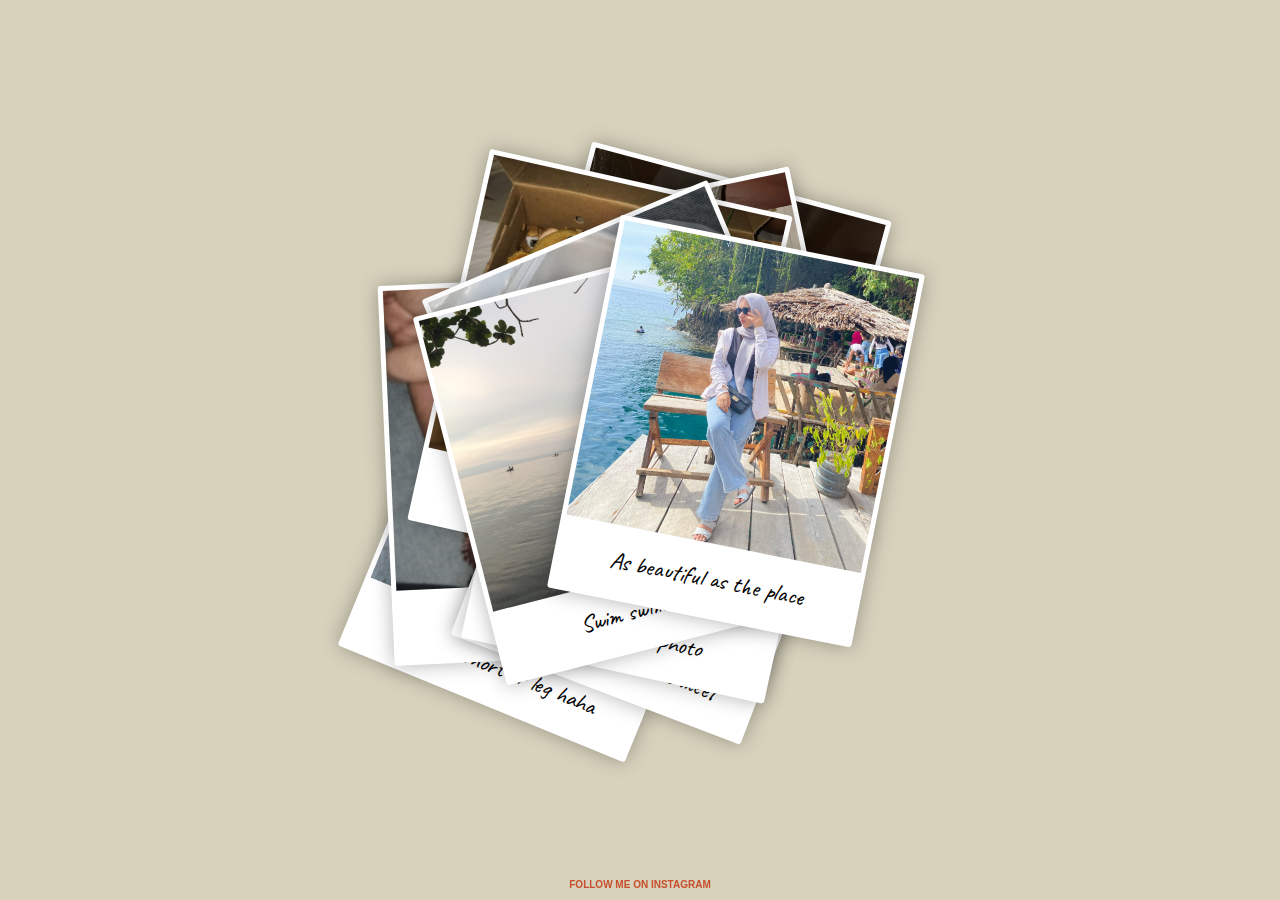
==== gallery.html @ 161fe461 "Add files via upload" ====
<!DOCTYPE html>
<html lang="en">

<head>
  <meta charset="UTF-8">
  <title>Gallery</title>
  <link rel="stylesheet" href="css/style.css">
  <link rel="shortcut icon" href="img/icon.png" type="image/x-icon">

</head>

<body>
  <div class="Container">

    <div class="Picture">
      <img class="Picture-img" src="/img/foto11.jpg" alt="" />
      <div class="Picture-note"><span>Syallu with Winda</span></div>
    </div>

    <div class="Picture">
      <img class="Picture-img" src="/img/foto10.jpg" alt="" />
      <div class="Picture-note"><span>look how short ur leg haha </span></div>
    </div>
    <div class="Picture">
      <img class="Picture-img" src="/img/foto1.jpg" alt="" />
      <div class="Picture-note"><span>As beautiful as the sunset</span></div>
    </div>
    <div class="Picture">
      <img class="Picture-img" src="/img/foto3.jpg" alt="" />
      <div class="Picture-note"><span>16-November-2023</span></div>
    </div>
    <div class="Picture">
      <img class="Picture-img" src="/img/foto4.jpg" alt="" />
      <div class="Picture-note"><span>Our couple bracelet</span></div>
    </div>
    <div class="Picture">
      <img class="Picture-img" src="/img/foto5.jpg" alt="" />
      <div class="Picture-note"><span>Love ur eyes since first meet</span></div>
    </div>
    <div class="Picture">
      <img class="Picture-img" src="/img/foto6.jpg" alt="" />
      <div class="Picture-note"><span>Oh hi there Syallu!</span></div>
    </div>
    <div class="Picture">
      <img class="Picture-img" src="/img/foto7.jpg" alt="" />
      <div class="Picture-note"><span>Really like this photo</span></div>
    </div>
    <div class="Picture">
      <img class="Picture-img" src="/img/foto8.jpg" alt="" />
      <div class="Picture-note"><span>My first birthday cake</span></div>
    </div>
    <div class="Picture">
      <img class="Picture-img" src="/img/foto9.jpg" alt="" />
      <div class="Picture-note"><span>Swim swim swim!</span></div>
    </div>
    <div class="Picture">
      <img class="Picture-img" src="/img/foto2.jpg" alt="" />
      <div class="Picture-note"><span>As beautiful as the place</span></div>
    </div>
  </div>

  <div class='instagram'>
    FOLLOW ME ON
    <a href='https://www.instagram.com/aliiwithahoodie/' target='_blank'>INSTAGRAM</a>

  </div>
  <script src="js/script.js"></script>

</body>

</html>
---- css/style.css ----
@import url("https://fonts.googleapis.com/css2?family=Caveat");
@import url("https://fonts.googleapis.com/css?family=Montserrat:400, 600");

.Container {
  position: absolute;
  top: 50%;
  left: 50%;
}

.Picture {
  display: inline-block;
  position: absolute;
  top: 0;
  left: 0;
  border: 5px solid #fff;
  border-radius: 3px;
  background: #fff;
  box-shadow: 0 0 20px rgba(0, 0, 0, 0.3);
  transform: translate(-50%, -50%);
  user-select: none;
  cursor: pointer;
}

.Picture-img {
  display: block;
  width: 300px;
  height: 300px;
  pointer-events: none;
}

.Picture-note {
  display: flex;
  align-items: center;
  justify-content: center;
  width: 300px;
  height: 70px;
  padding: 12px 24px;
  font-size: 1.5rem;
  text-align: center;
}

.Network {
  display: inline-block;
  padding: 0 5px;
}

.Network img {
  width: 1.5rem;
  aspect-ratio: 1 / 1;
  vertical-align: middle;
}

* {
  box-sizing: border-box;
}

body {
  margin: 0;
  font-family: 'Caveat', serif;
  overflow: hidden;
}

.Me {
  position: fixed;
  z-index: 15;
  bottom: 20px;
  left: 50%;
  color: #111;
  transform: translateX(-50%);
  font-weight: 700;
  text-align: center;
  opacity: 0.7;
}




.hero-btn {
  position: relative;
  width: 400px;
  margin: auto;
  height: 66px;
}

.hero-btn .btn {
  background-color: blueviolet;
  border: none;
  outline: none;
  text-decoration: none;
  text-transform: uppercase;
  color: #fff;
  display: inline-block;
  width: 400px;
  height: 66px;
  text-align: center;
  line-height: 66px;
  font-size: 22px;
  font-family: "Montserrat", sans-serif;
  font-weight: 600;
  letter-spacing: 2px;
  -moz-border-radius: 6px;
  -webkit-border-radius: 6px;
  border-radius: 6px;
  white-space: nowrap;
  text-overflow: ellipsis;
  -moz-user-select: -moz-none;
  -ms-user-select: none;
  -webkit-user-select: none;
  user-select: none;
  -moz-appearance: none;
  cursor: pointer;
  -webkit-appearance: none;
  -moz-box-shadow: 0 15px 40px rgba(255, 0, 131, 0.5);
  -webkit-box-shadow: 0 15px 40px rgba(255, 0, 131, 0.5);
  box-shadow: 0 15px 40px rgba(255, 0, 131, 0.5);
  -moz-transform: perspective(600px) rotateX(0deg) scale(1);
  -ms-transform: perspective(600px) rotateX(0deg) scale(1);
  -webkit-transform: perspective(600px) rotateX(0deg) scale(1);
  transform: perspective(600px) rotateX(0deg) scale(1);
  -moz-transition: all 0.2s linear;
  -o-transition: all 0.2s linear;
  -webkit-transition: all 0.2s linear;
  transition: all 0.2s linear;
}

.hero-btn .btn:hover {
  background-color: #e473b5;
  -moz-box-shadow: 0 20px 40px rgba(255, 0, 131, 0.5);
  -webkit-box-shadow: 0 20px 40px rgba(255, 0, 131, 0.5);
  box-shadow: 0 20px 40px blueviolet;
}

.hero-btn .btn:active {
  -moz-transform: perspective(600px) rotateX(15deg) scale(0.9);
  -ms-transform: perspective(600px) rotateX(15deg) scale(0.9);
  -webkit-transform: perspective(600px) rotateX(15deg) scale(0.9);
  transform: perspective(600px) rotateX(15deg) scale(0.9);
  font-size: 21px;
  -moz-box-shadow: 0 20px 40px rgba(255, 0, 131, 0.5);
  -webkit-box-shadow: 0 20px 40px rgba(255, 0, 131, 0.5);
  box-shadow: 0 20px 40px rgba(255, 0, 131, 0.5);
}

.active .hero-btn .btn:active {
  -moz-transform: perspective(600px) rotateX(0deg) scale(1);
  -ms-transform: perspective(600px) rotateX(0deg) scale(1);
  -webkit-transform: perspective(600px) rotateX(0deg) scale(1);
  transform: perspective(600px) rotateX(0deg) scale(1);
  font-size: 22px;
  -moz-box-shadow: 0 15px 40px rgba(255, 0, 131, 0.5);
  -webkit-box-shadow: 0 15px 40px rgba(255, 0, 131, 0.5);
  box-shadow: 0 15px 40px rgba(255, 0, 131, 0.5);
}

.hero-btn .particles-circle {
  position: absolute;
  background-color: #eb2c75;
  width: 30px;
  height: 30px;
  top: 10px;
  left: 50%;
  margin-left: -15px;
  z-index: -1;
  -moz-border-radius: 50%;
  -webkit-border-radius: 50%;
  border-radius: 50%;
  -moz-transform: scale(0);
  -ms-transform: scale(0);
  -webkit-transform: scale(0);
  transform: scale(0);
  visibility: hidden;
}

.hero-btn .particles-circle:nth-of-type(odd) {
  border: solid 2px #d82981;
  background-color: transparent;
}

@keyframes particles-1 {
  from {
    transform: scale(1);
    visibility: visible;
  }

  to {
    left: 47px;
    top: -108px;
    transform: scale(0);
    visibility: hidden;
  }
}

.active .hero-btn .particles-circle:nth-of-type(1) {
  animation: particles-1 1.5s 0.025s;
}

@keyframes particles-2 {
  from {
    transform: scale(1);
    visibility: visible;
  }

  to {
    left: -115px;
    top: -100px;
    transform: scale(0);
    visibility: hidden;
  }
}

.active .hero-btn .particles-circle:nth-of-type(2) {
  animation: particles-2 1.5s 0.05s;
}

@keyframes particles-3 {
  from {
    transform: scale(1);
    visibility: visible;
  }

  to {
    left: 228px;
    top: 148px;
    transform: scale(0);
    visibility: hidden;
  }
}

.active .hero-btn .particles-circle:nth-of-type(3) {
  animation: particles-3 1.5s 0.075s;
}

@keyframes particles-4 {
  from {
    transform: scale(1);
    visibility: visible;
  }

  to {
    left: 17px;
    top: 226px;
    transform: scale(0);
    visibility: hidden;
  }
}

.active .hero-btn .particles-circle:nth-of-type(4) {
  animation: particles-4 1.5s 0.1s;
}

@keyframes particles-5 {
  from {
    transform: scale(1);
    visibility: visible;
  }

  to {
    left: -222px;
    top: 217px;
    transform: scale(0);
    visibility: hidden;
  }
}

.active .hero-btn .particles-circle:nth-of-type(5) {
  animation: particles-5 1.5s 0.125s;
}

@keyframes particles-6 {
  from {
    transform: scale(1);
    visibility: visible;
  }

  to {
    left: 36px;
    top: 214px;
    transform: scale(0);
    visibility: hidden;
  }
}

.active .hero-btn .particles-circle:nth-of-type(6) {
  animation: particles-6 1.5s 0.15s;
}

@keyframes particles-7 {
  from {
    transform: scale(1);
    visibility: visible;
  }

  to {
    left: -221px;
    top: -158px;
    transform: scale(0);
    visibility: hidden;
  }
}

.active .hero-btn .particles-circle:nth-of-type(7) {
  animation: particles-7 1.5s 0.175s;
}

@keyframes particles-8 {
  from {
    transform: scale(1);
    visibility: visible;
  }

  to {
    left: 38px;
    top: 147px;
    transform: scale(0);
    visibility: hidden;
  }
}

.active .hero-btn .particles-circle:nth-of-type(8) {
  animation: particles-8 1.5s 0.2s;
}

@keyframes particles-9 {
  from {
    transform: scale(1);
    visibility: visible;
  }

  to {
    left: -218px;
    top: -10px;
    transform: scale(0);
    visibility: hidden;
  }
}

.active .hero-btn .particles-circle:nth-of-type(9) {
  animation: particles-9 1.5s 0.225s;
}

@keyframes particles-10 {
  from {
    transform: scale(1);
    visibility: visible;
  }

  to {
    left: 22px;
    top: -53px;
    transform: scale(0);
    visibility: hidden;
  }
}

.active .hero-btn .particles-circle:nth-of-type(10) {
  animation: particles-10 1.5s 0.25s;
}

@keyframes particles-11 {
  from {
    transform: scale(1);
    visibility: visible;
  }

  to {
    left: 120px;
    top: -60px;
    transform: scale(0);
    visibility: hidden;
  }
}

.active .hero-btn .particles-circle:nth-of-type(11) {
  animation: particles-11 1.5s 0.275s;
}

@keyframes particles-12 {
  from {
    transform: scale(1);
    visibility: visible;
  }

  to {
    left: -15px;
    top: 9px;
    transform: scale(0);
    visibility: hidden;
  }
}

.active .hero-btn .particles-circle:nth-of-type(12) {
  animation: particles-12 1.5s 0.3s;
}

@keyframes particles-13 {
  from {
    transform: scale(1);
    visibility: visible;
  }

  to {
    left: 114px;
    top: -198px;
    transform: scale(0);
    visibility: hidden;
  }
}

.active .hero-btn .particles-circle:nth-of-type(13) {
  animation: particles-13 1.5s 0.325s;
}

@keyframes particles-14 {
  from {
    transform: scale(1);
    visibility: visible;
  }

  to {
    left: -212px;
    top: -34px;
    transform: scale(0);
    visibility: hidden;
  }
}

.active .hero-btn .particles-circle:nth-of-type(14) {
  animation: particles-14 1.5s 0.35s;
}

@keyframes particles-15 {
  from {
    transform: scale(1);
    visibility: visible;
  }

  to {
    left: 183px;
    top: -14px;
    transform: scale(0);
    visibility: hidden;
  }
}

.active .hero-btn .particles-circle:nth-of-type(15) {
  animation: particles-15 1.5s 0.375s;
}

@keyframes particles-16 {
  from {
    transform: scale(1);
    visibility: visible;
  }

  to {
    left: 150px;
    top: 146px;
    transform: scale(0);
    visibility: hidden;
  }
}

.active .hero-btn .particles-circle:nth-of-type(16) {
  animation: particles-16 1.5s 0.4s;
}

@keyframes particles-17 {
  from {
    transform: scale(1);
    visibility: visible;
  }

  to {
    left: 102px;
    top: 128px;
    transform: scale(0);
    visibility: hidden;
  }
}

.active .hero-btn .particles-circle:nth-of-type(17) {
  animation: particles-17 1.5s 0.425s;
}

@keyframes particles-18 {
  from {
    transform: scale(1);
    visibility: visible;
  }

  to {
    left: -157px;
    top: 134px;
    transform: scale(0);
    visibility: hidden;
  }
}

.active .hero-btn .particles-circle:nth-of-type(18) {
  animation: particles-18 1.5s 0.45s;
}

@keyframes particles-19 {
  from {
    transform: scale(1);
    visibility: visible;
  }

  to {
    left: 244px;
    top: 10px;
    transform: scale(0);
    visibility: hidden;
  }
}

.active .hero-btn .particles-circle:nth-of-type(19) {
  animation: particles-19 1.5s 0.475s;
}

@keyframes particles-20 {
  from {
    transform: scale(1);
    visibility: visible;
  }

  to {
    left: -11px;
    top: 138px;
    transform: scale(0);
    visibility: hidden;
  }
}

.active .hero-btn .particles-circle:nth-of-type(20) {
  animation: particles-20 1.5s 0.5s;
}

@keyframes particles-21 {
  from {
    transform: scale(1);
    visibility: visible;
  }

  to {
    left: 175px;
    top: -248px;
    transform: scale(0);
    visibility: hidden;
  }
}

.active .hero-btn .particles-circle:nth-of-type(21) {
  animation: particles-21 1.5s 0.525s;
}

@keyframes particles-22 {
  from {
    transform: scale(1);
    visibility: visible;
  }

  to {
    left: 116px;
    top: 96px;
    transform: scale(0);
    visibility: hidden;
  }
}

.active .hero-btn .particles-circle:nth-of-type(22) {
  animation: particles-22 1.5s 0.55s;
}

@keyframes particles-23 {
  from {
    transform: scale(1);
    visibility: visible;
  }

  to {
    left: 65px;
    top: -162px;
    transform: scale(0);
    visibility: hidden;
  }
}

.active .hero-btn .particles-circle:nth-of-type(23) {
  animation: particles-23 1.5s 0.575s;
}

@keyframes particles-24 {
  from {
    transform: scale(1);
    visibility: visible;
  }

  to {
    left: 137px;
    top: 133px;
    transform: scale(0);
    visibility: hidden;
  }
}

.active .hero-btn .particles-circle:nth-of-type(24) {
  animation: particles-24 1.5s 0.6s;
}

@keyframes particles-25 {
  from {
    transform: scale(1);
    visibility: visible;
  }

  to {
    left: -35px;
    top: -226px;
    transform: scale(0);
    visibility: hidden;
  }
}

.active .hero-btn .particles-circle:nth-of-type(25) {
  animation: particles-25 1.5s 0.625s;
}

@keyframes particles-26 {
  from {
    transform: scale(1);
    visibility: visible;
  }

  to {
    left: -8px;
    top: -224px;
    transform: scale(0);
    visibility: hidden;
  }
}

.active .hero-btn .particles-circle:nth-of-type(26) {
  animation: particles-26 1.5s 0.65s;
}

@keyframes particles-27 {
  from {
    transform: scale(1);
    visibility: visible;
  }

  to {
    left: -247px;
    top: 228px;
    transform: scale(0);
    visibility: hidden;
  }
}

.active .hero-btn .particles-circle:nth-of-type(27) {
  animation: particles-27 1.5s 0.675s;
}

@keyframes particles-28 {
  from {
    transform: scale(1);
    visibility: visible;
  }

  to {
    left: 209px;
    top: 43px;
    transform: scale(0);
    visibility: hidden;
  }
}

.active .hero-btn .particles-circle:nth-of-type(28) {
  animation: particles-28 1.5s 0.7s;
}

@keyframes particles-29 {
  from {
    transform: scale(1);
    visibility: visible;
  }

  to {
    left: -6px;
    top: 183px;
    transform: scale(0);
    visibility: hidden;
  }
}

.active .hero-btn .particles-circle:nth-of-type(29) {
  animation: particles-29 1.5s 0.725s;
}

@keyframes particles-30 {
  from {
    transform: scale(1);
    visibility: visible;
  }

  to {
    left: -61px;
    top: -104px;
    transform: scale(0);
    visibility: hidden;
  }
}

.active .hero-btn .particles-circle:nth-of-type(30) {
  animation: particles-30 1.5s 0.75s;
}

@keyframes particles-31 {
  from {
    transform: scale(1);
    visibility: visible;
  }

  to {
    left: 62px;
    top: -106px;
    transform: scale(0);
    visibility: hidden;
  }
}

.active .hero-btn .particles-circle:nth-of-type(31) {
  animation: particles-31 1.5s 0.775s;
}

@keyframes particles-32 {
  from {
    transform: scale(1);
    visibility: visible;
  }

  to {
    left: -95px;
    top: 125px;
    transform: scale(0);
    visibility: hidden;
  }
}

.active .hero-btn .particles-circle:nth-of-type(32) {
  animation: particles-32 1.5s 0.8s;
}

@keyframes particles-33 {
  from {
    transform: scale(1);
    visibility: visible;
  }

  to {
    left: 160px;
    top: 206px;
    transform: scale(0);
    visibility: hidden;
  }
}

.active .hero-btn .particles-circle:nth-of-type(33) {
  animation: particles-33 1.5s 0.825s;
}

@keyframes particles-34 {
  from {
    transform: scale(1);
    visibility: visible;
  }

  to {
    left: -188px;
    top: 143px;
    transform: scale(0);
    visibility: hidden;
  }
}

.active .hero-btn .particles-circle:nth-of-type(34) {
  animation: particles-34 1.5s 0.85s;
}

@keyframes particles-35 {
  from {
    transform: scale(1);
    visibility: visible;
  }

  to {
    left: 4px;
    top: -94px;
    transform: scale(0);
    visibility: hidden;
  }
}

.active .hero-btn .particles-circle:nth-of-type(35) {
  animation: particles-35 1.5s 0.875s;
}

@keyframes particles-36 {
  from {
    transform: scale(1);
    visibility: visible;
  }

  to {
    left: 4px;
    top: -94px;
    transform: scale(0);
    visibility: hidden;
  }
}

.active .hero-btn .particles-circle:nth-of-type(36) {
  animation: particles-36 1.5s 0.975s;
}

.v-align {
  position: absolute;
  text-align: center;
  left: 0;
  width: 100%;
  max-height: 90vh;
  top: 50%;
  -moz-transform: translateY(-50%);
  -ms-transform: translateY(-50%);
  -webkit-transform: translateY(-50%);
  transform: translateY(-50%);
}

.wrap__sparks {
  transform: translateZ(-100px);
}

* {
  -moz-box-sizing: border-box;
  -webkit-box-sizing: border-box;
  box-sizing: border-box;
}

html,
body {
  min-height: 100%;
}

body {
  background: #d8d2bd;
  height: 100vh;
  position: relative;
}

h1 {
  font-size: 24px;
  display: block;
  text-align: center;
  color: #6a11cb;
  font-weight: 500;
}

.instagram {
  position: fixed;
  left: 0;
  width: 100%;
  bottom: 10px;
  text-align: center;
  font-size: 10px;
  z-index: 9999;
  font-family: arial;
  color: #c74f2b;
  font-weight: 600;
}

.instagram i {
  font-style: normal;
  font-size: 14px;
  position: relative;
  top: 2px;
}

.instagram a {
  color: #c74f2b;
  text-decoration: none;
}

.instagram a:hover {
  text-decoration: underline;
}

.instagram .dribble img {
  max-width: 100%;
  width: 26px;
  position: relative;
  top: -2px;
  vertical-align: middle;
}

.ocultar {
  display: none;
}

#textoAmor {
  font-size: 60px;
  position: absolute;
  top: -300px;
  left: 50%;
  transform: translateX(-50%);
  color: #c54384;
  text-decoration: none;
  font-family: "Montserrat", sans-serif;
}

#textoAmor::after {
  content: ' ♥';
  color: red;
}
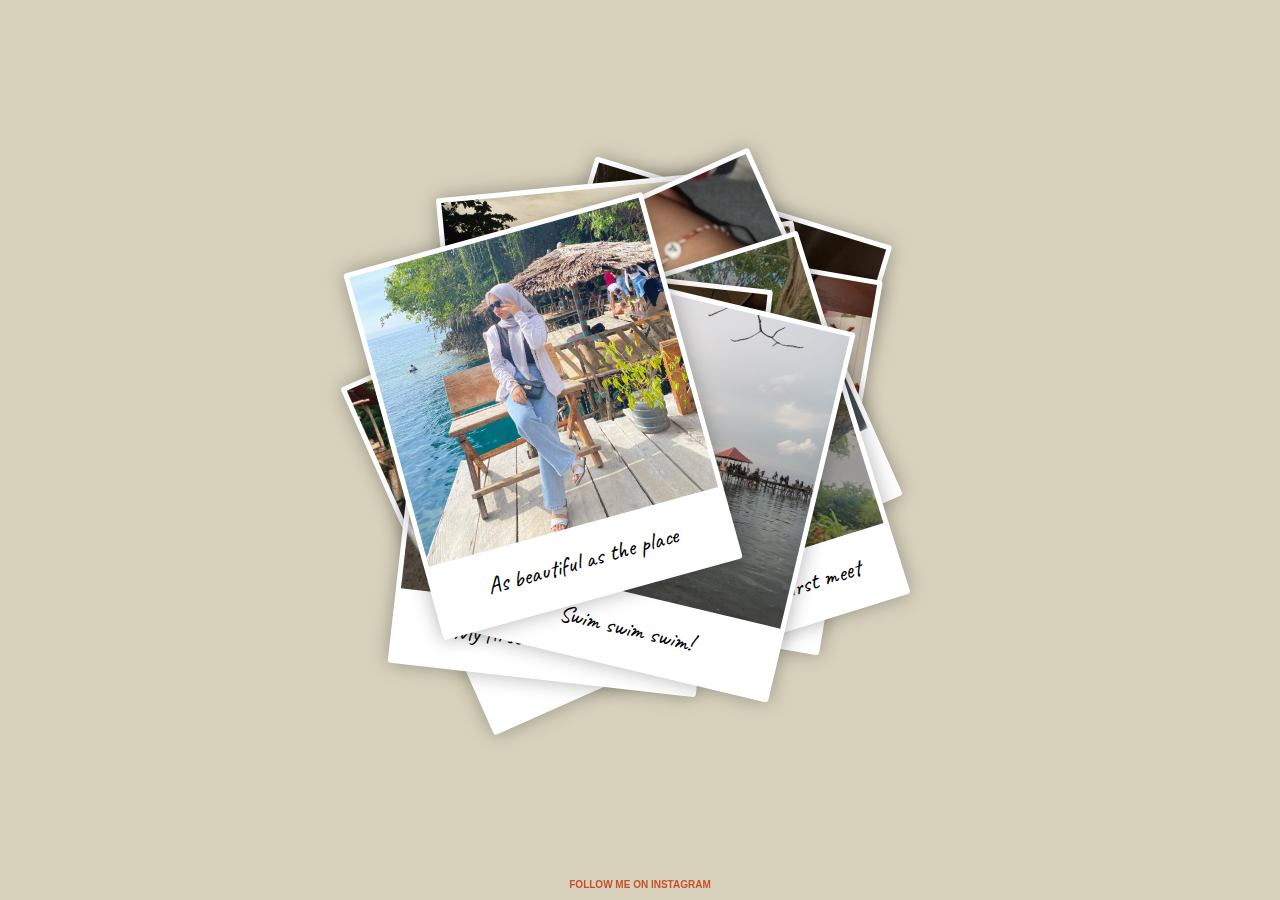
==== commit e988f836: "Add files via upload" ====
--- a/gallery.html
+++ b/gallery.html
@@ -18,43 +18,43 @@
     </div>
 
     <div class="Picture">
-      <img class="Picture-img" src="/img/foto10.jpg" alt="" />
+      <img class="Picture-img" src="img/foto10.jpg" alt="" />
       <div class="Picture-note"><span>look how short ur leg haha </span></div>
     </div>
     <div class="Picture">
-      <img class="Picture-img" src="/img/foto1.jpg" alt="" />
+      <img class="Picture-img" src="img/foto1.jpg" alt="" />
       <div class="Picture-note"><span>As beautiful as the sunset</span></div>
     </div>
     <div class="Picture">
-      <img class="Picture-img" src="/img/foto3.jpg" alt="" />
+      <img class="Picture-img" src="img/foto3.jpg" alt="" />
       <div class="Picture-note"><span>16-November-2023</span></div>
     </div>
     <div class="Picture">
-      <img class="Picture-img" src="/img/foto4.jpg" alt="" />
+      <img class="Picture-img" src="img/foto4.jpg" alt="" />
       <div class="Picture-note"><span>Our couple bracelet</span></div>
     </div>
     <div class="Picture">
-      <img class="Picture-img" src="/img/foto5.jpg" alt="" />
+      <img class="Picture-img" src="img/foto5.jpg" alt="" />
       <div class="Picture-note"><span>Love ur eyes since first meet</span></div>
     </div>
     <div class="Picture">
-      <img class="Picture-img" src="/img/foto6.jpg" alt="" />
+      <img class="Picture-img" src="img/foto6.jpg" alt="" />
       <div class="Picture-note"><span>Oh hi there Syallu!</span></div>
     </div>
     <div class="Picture">
-      <img class="Picture-img" src="/img/foto7.jpg" alt="" />
+      <img class="Picture-img" src="img/foto7.jpg" alt="" />
       <div class="Picture-note"><span>Really like this photo</span></div>
     </div>
     <div class="Picture">
-      <img class="Picture-img" src="/img/foto8.jpg" alt="" />
+      <img class="Picture-img" src="img/foto8.jpg" alt="" />
       <div class="Picture-note"><span>My first birthday cake</span></div>
     </div>
     <div class="Picture">
-      <img class="Picture-img" src="/img/foto9.jpg" alt="" />
+      <img class="Picture-img" src="img/foto9.jpg" alt="" />
       <div class="Picture-note"><span>Swim swim swim!</span></div>
     </div>
     <div class="Picture">
-      <img class="Picture-img" src="/img/foto2.jpg" alt="" />
+      <img class="Picture-img" src="img/foto2.jpg" alt="" />
       <div class="Picture-note"><span>As beautiful as the place</span></div>
     </div>
   </div>
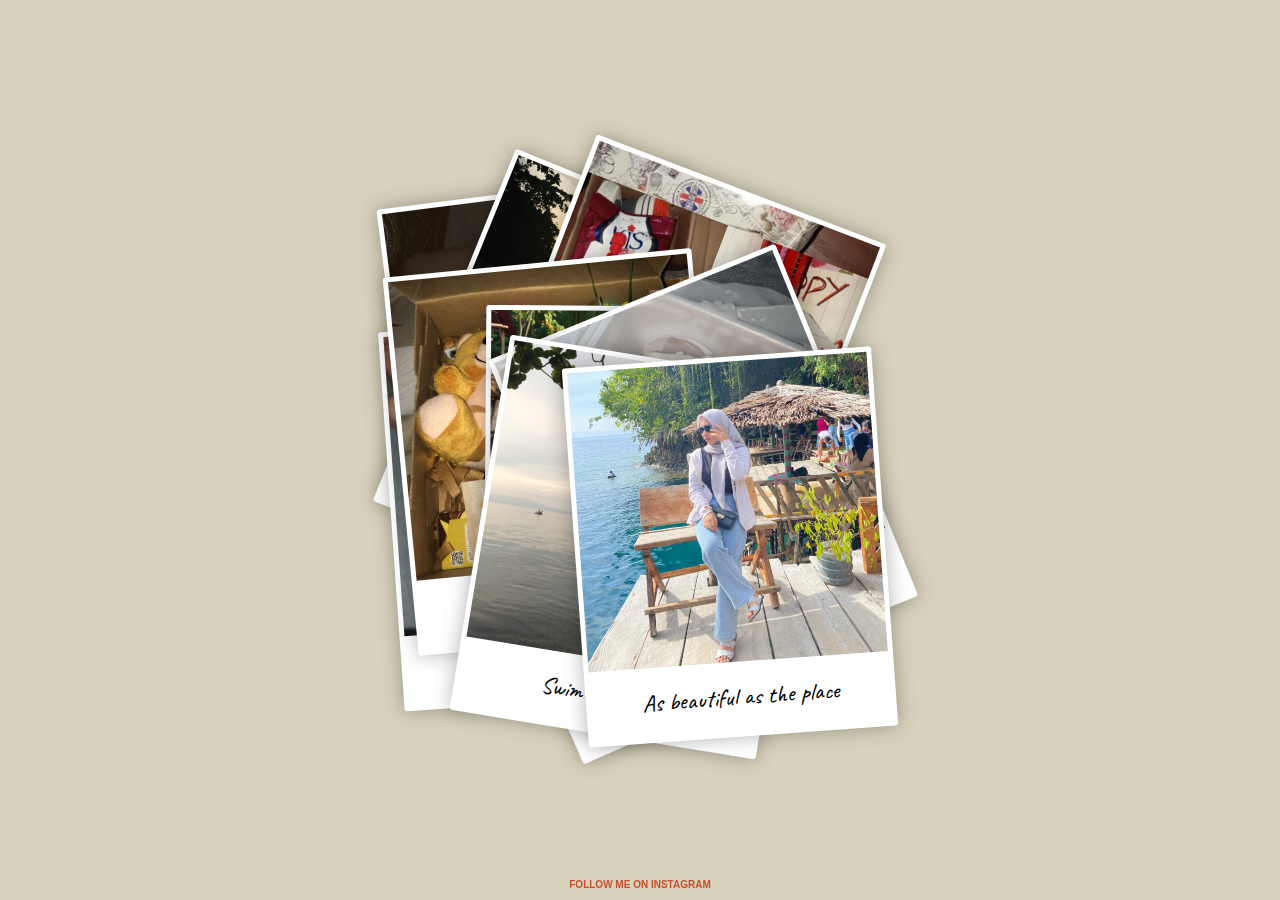
==== commit c07656fe: "Update gallery.html" ====
--- a/gallery.html
+++ b/gallery.html
@@ -13,7 +13,7 @@
   <div class="Container">
 
     <div class="Picture">
-      <img class="Picture-img" src="/img/foto11.jpg" alt="" />
+      <img class="Picture-img" src="img/foto11.jpg" alt="" />
       <div class="Picture-note"><span>Syallu with Winda</span></div>
     </div>
 
@@ -68,4 +68,4 @@
 
 </body>
 
-</html>+</html>
